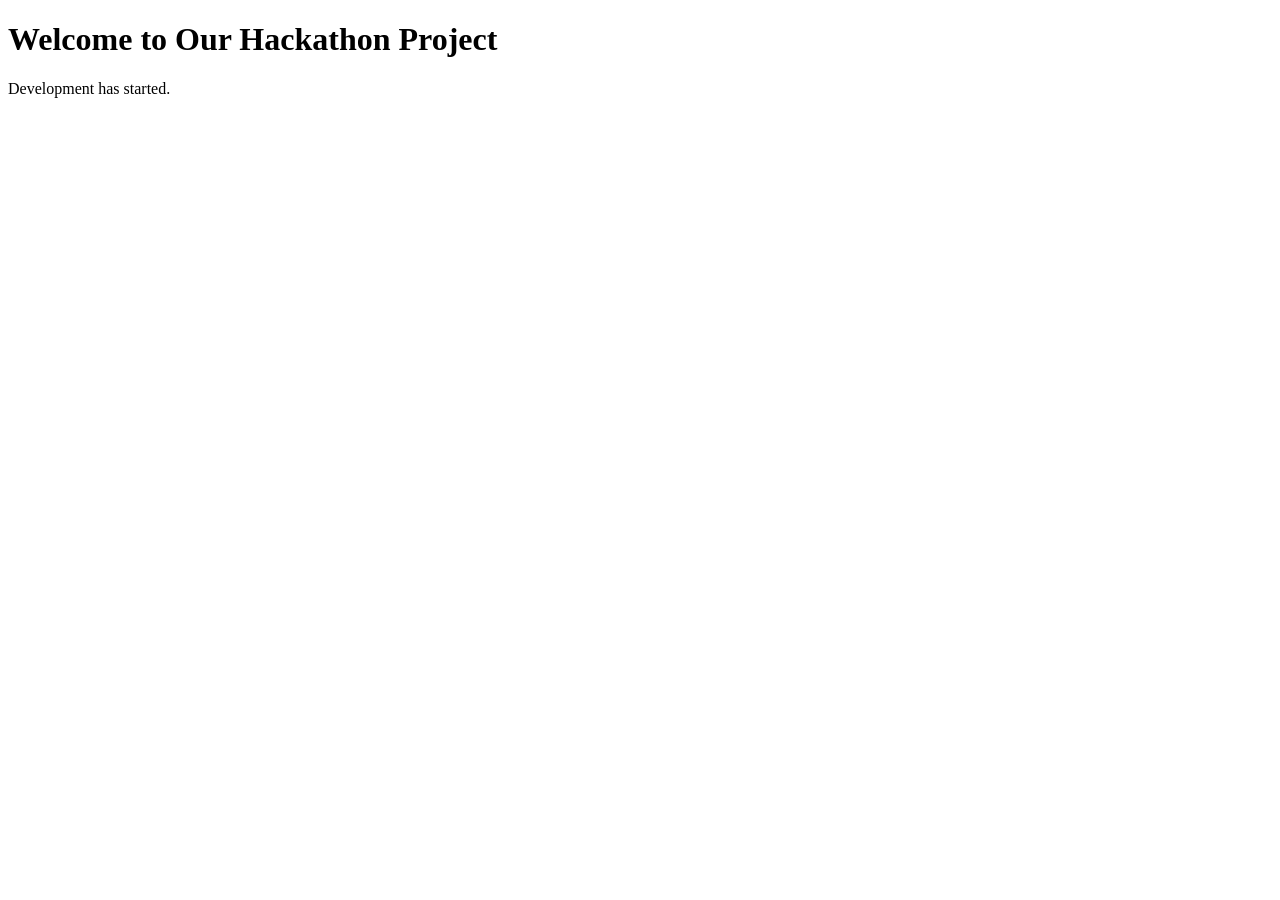
==== index.html @ 6e8932e6 "Add initial HTML page" ====
<!DOCTYPE html>
<html lang="en">
<head>
    <meta charset="UTF-8">
    <meta name="viewport" content="width=device-width, initial-scale=1.0">
    <title>Hackathon Project</title>
</head>
<body>
    <h1>Welcome to Our Hackathon Project</h1>
    <p>Development has started.</p>
</body>
</html>
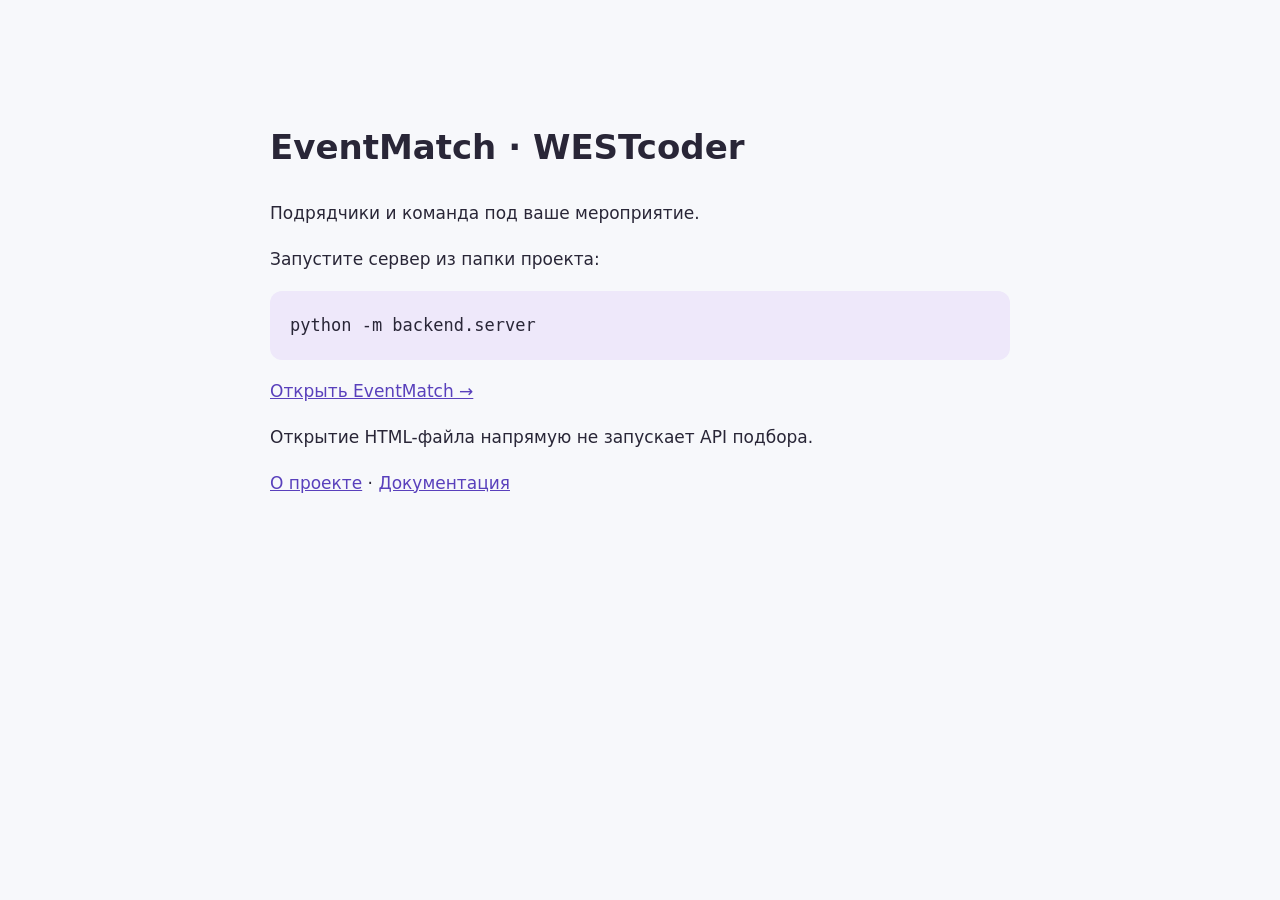
==== commit bbb04df4: "Update project files" ====
--- a/index.html
+++ b/index.html
@@ -1,12 +1,17 @@
 <!DOCTYPE html>
-<html lang="en">
+<html lang="ru">
 <head>
     <meta charset="UTF-8">
     <meta name="viewport" content="width=device-width, initial-scale=1.0">
-    <title>Hackathon Project</title>
+    <title>Запуск EventMatch</title>
+    <style>body{font:17px/1.7 system-ui;max-width:740px;margin:8vh auto;padding:24px;color:#292637;background:#f7f8fb}a{color:#5940bc}pre{padding:20px;background:#eee8fa;border-radius:12px;overflow:auto}</style>
 </head>
 <body>
-    <h1>Welcome to Our Hackathon Project</h1>
-    <p>Development has started.</p>
+    <h1>EventMatch · WESTcoder</h1>
+    <p>Подрядчики и команда под ваше мероприятие.</p>
+    <p>Запустите сервер из папки проекта:</p><pre>python -m backend.server</pre>
+    <p><a href="http://127.0.0.1:8000">Открыть EventMatch →</a></p>
+    <p>Открытие HTML-файла напрямую не запускает API подбора.</p>
+    <p><a href="about.html">О проекте</a> · <a href="README.md">Документация</a></p>
 </body>
-</html>+</html>
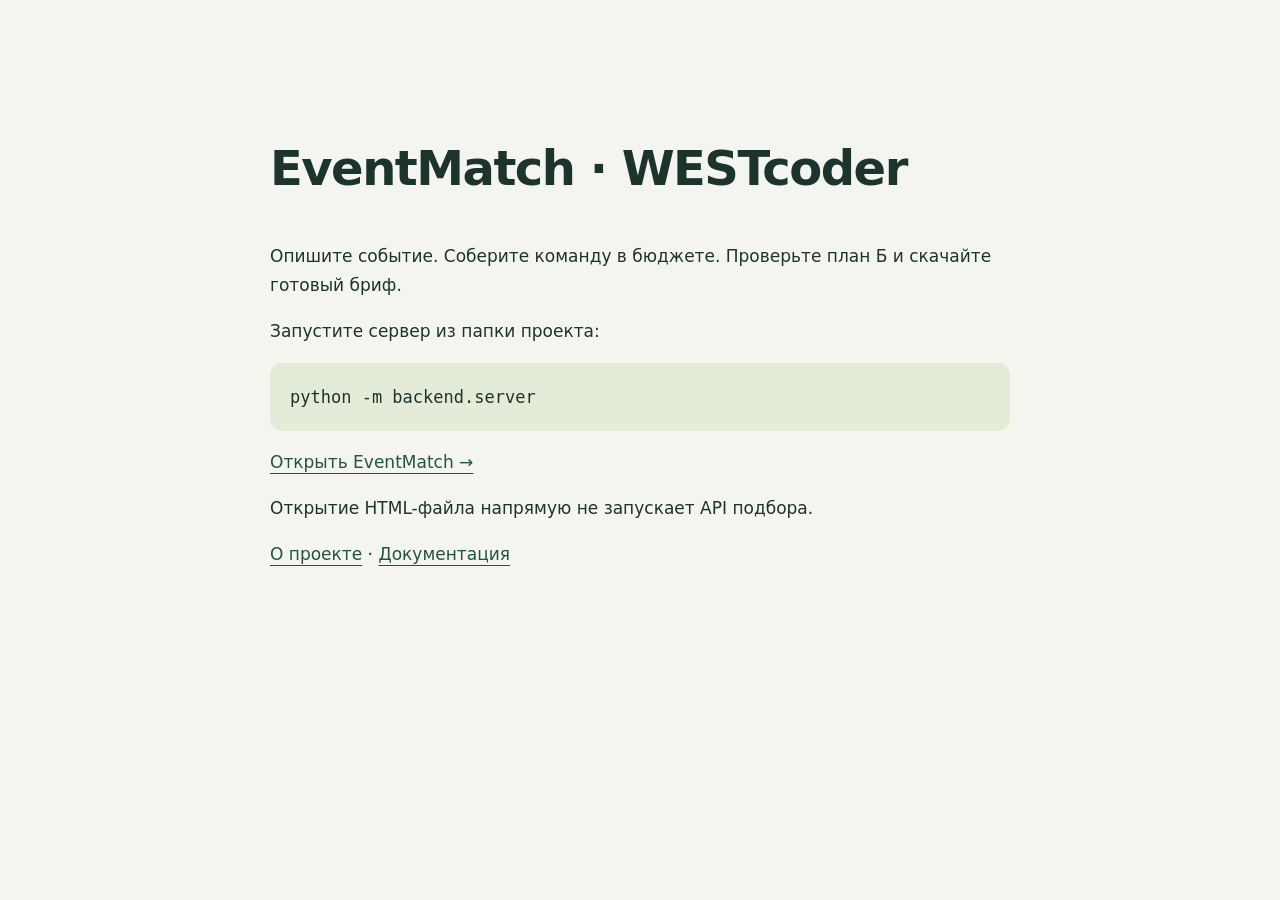
==== commit bc95705b: "Add EventMatch Studio planning workflow and hackathon documentation" ====
--- a/index.html
+++ b/index.html
@@ -4,11 +4,11 @@
     <meta charset="UTF-8">
     <meta name="viewport" content="width=device-width, initial-scale=1.0">
     <title>Запуск EventMatch</title>
-    <style>body{font:17px/1.7 system-ui;max-width:740px;margin:8vh auto;padding:24px;color:#292637;background:#f7f8fb}a{color:#5940bc}pre{padding:20px;background:#eee8fa;border-radius:12px;overflow:auto}</style>
+    <style>body{font:17px/1.7 system-ui;max-width:740px;margin:8vh auto;padding:24px;color:#1d342e;background:#f4f5ef}h1{font-size:clamp(32px,7vw,48px);letter-spacing:-1.5px}a{color:#24543b;text-underline-offset:5px}pre{padding:20px;background:#e4ebd9;border-radius:12px;overflow:auto}</style>
 </head>
 <body>
     <h1>EventMatch · WESTcoder</h1>
-    <p>Подрядчики и команда под ваше мероприятие.</p>
+    <p>Опишите событие. Соберите команду в бюджете. Проверьте план Б и скачайте готовый бриф.</p>
     <p>Запустите сервер из папки проекта:</p><pre>python -m backend.server</pre>
     <p><a href="http://127.0.0.1:8000">Открыть EventMatch →</a></p>
     <p>Открытие HTML-файла напрямую не запускает API подбора.</p>
